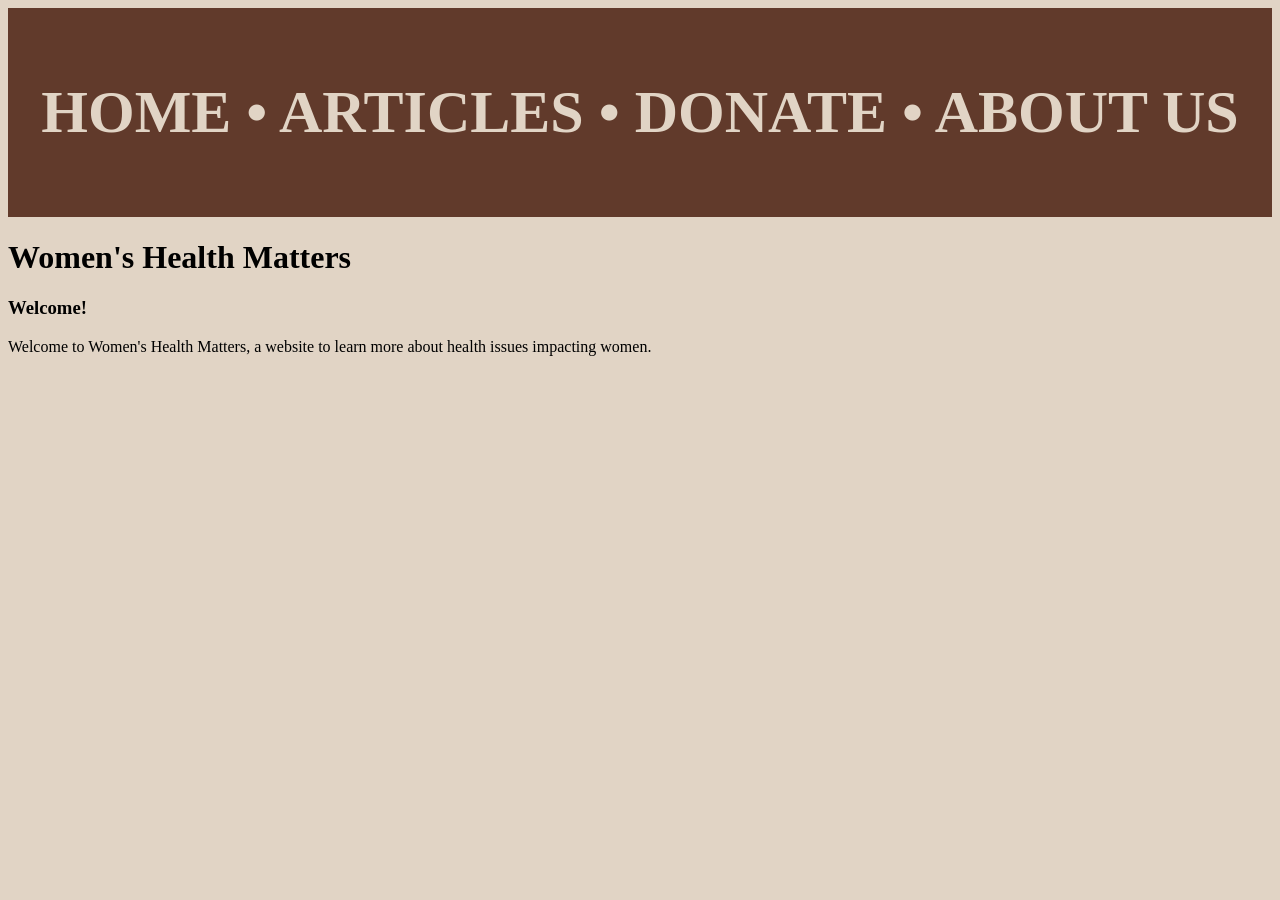
==== app/index.html @ fcae519b "Some work on formatting etc Getting the setup, and starting to work on the home page" ====
<!DOCTYPE html>
<html lang="en-AU">
    <head>
        <meta charset="UTF-8">
        <meta name="viewport" content="width=device-width, initial-scale=1.0">
        <title>Women's Health Matters</title>
        <link rel="stylesheet" href="style.css">
    </head>
    
    <div class="header">
        <h1><a href="index.html">HOME</a> • <a href="articles.html">ARTICLES</a> • <a href="donate.html">DONATE</a> • <a href="aboutus.html">ABOUT US</a></h1>
    </div>

    <body>
            <h1>Women's Health Matters</h1>
            <h3>Welcome!</h3>
            <p>Welcome to Women's Health Matters, a website to learn more about health issues impacting women.</p>
    </body>
</html>
---- app/style.css ----
html{
    background-color: rgb(225,212,197);
}

@font-face {
  font-family: myFont;
  src: url(Msgothic.ttc);
}

.header {
  padding: 30px;
  text-align: center;
  background: #613A2B;
  color: #E1D4C5;
  font-size: 30px;
  font-family: myFont;
}

a:link {
  color: #E1D4C5;
  background-color: transparent;
  text-decoration: none;
}

a:hover {
  color: #af9c87;
  background-color: transparent;
  text-decoration: underline;
}
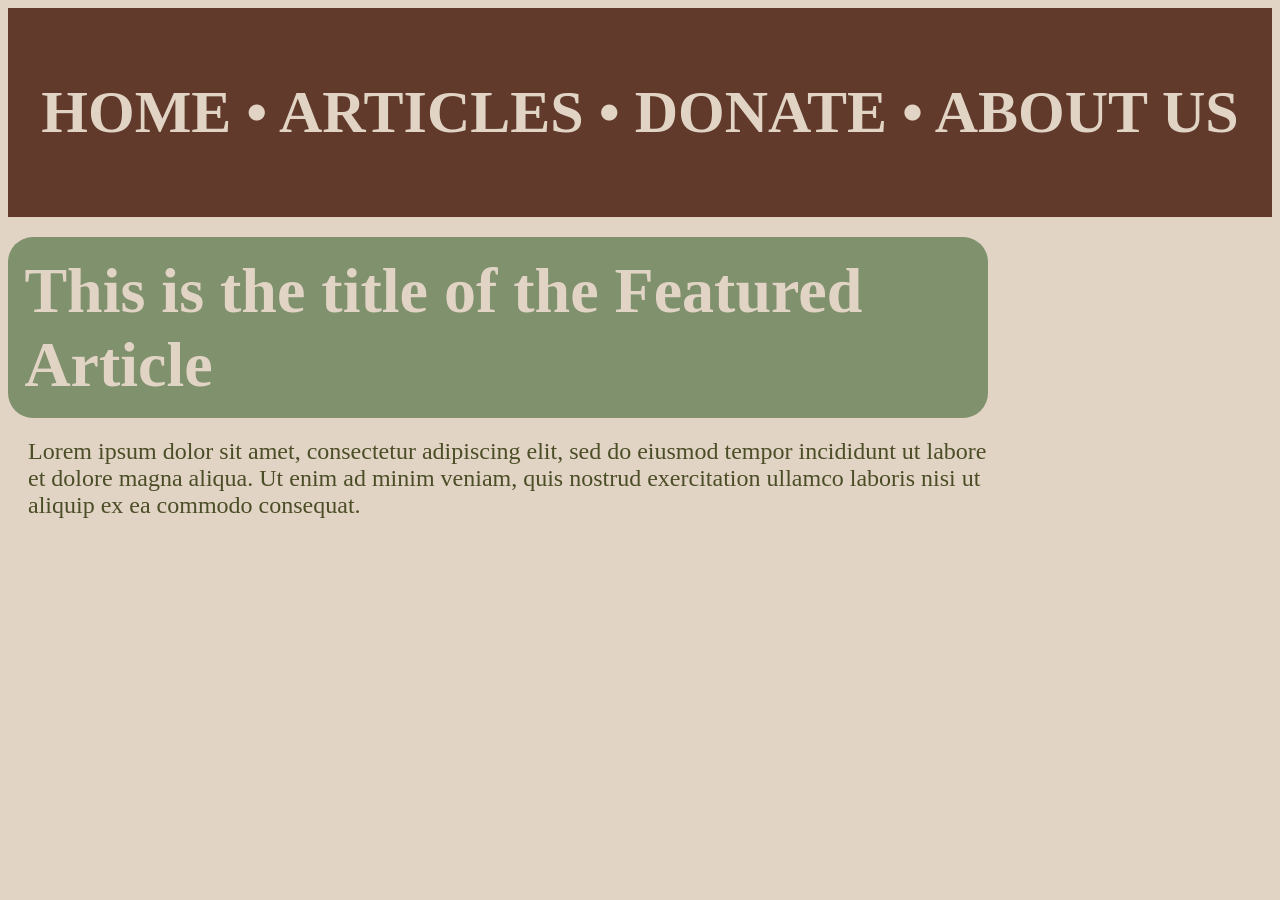
==== commit 876993aa: "CSS and index.html Worked through the CSS and layout for the index.html, making it much more accurat" ====
--- a/app/index.html
+++ b/app/index.html
@@ -11,9 +11,12 @@
         <h1><a href="index.html">HOME</a> • <a href="articles.html">ARTICLES</a> • <a href="donate.html">DONATE</a> • <a href="aboutus.html">ABOUT US</a></h1>
     </div>
 
-    <body>
-            <h1>Women's Health Matters</h1>
-            <h3>Welcome!</h3>
-            <p>Welcome to Women's Health Matters, a website to learn more about health issues impacting women.</p>
-    </body>
+    <div class="featuredarticle">
+        <h2><span>This is the title of the Featured Article</span></h2>
+    </div>
+
+    <div class="featuredsummary">
+        Lorem ipsum dolor sit amet, consectetur adipiscing elit, sed do eiusmod tempor incididunt ut labore et dolore magna aliqua. Ut enim ad minim veniam, quis nostrud exercitation ullamco laboris nisi ut aliquip ex ea commodo consequat.
+    </div>
+
 </html>
--- a/app/style.css
+++ b/app/style.css
@@ -14,6 +14,7 @@
   color: #E1D4C5;
   font-size: 30px;
   font-family: myFont;
+  margin-bottom: 20px
 }
 
 a:link {
@@ -26,4 +27,30 @@
   color: #af9c87;
   background-color: transparent;
   text-decoration: underline;
+}
+
+h2 {
+  display: block;
+  font-size: 4em;
+  margin-top: 0.1em;
+  margin-bottom: 0.1em;
+  margin-left: 0.1em;
+  margin-right: 0;
+  font-weight: bold;
+}
+
+.featuredarticle {
+  width:959.5px;
+  color: #E1D4C5;
+  background-color: #80916D;
+  border-radius: 25px;
+  padding: 10px
+}
+
+.featuredsummary {
+  width:959.5px;
+  color: #4B4D26;
+  margin-top: 20px;
+  margin-left: 20px;
+  font-size: 1.5em
 }
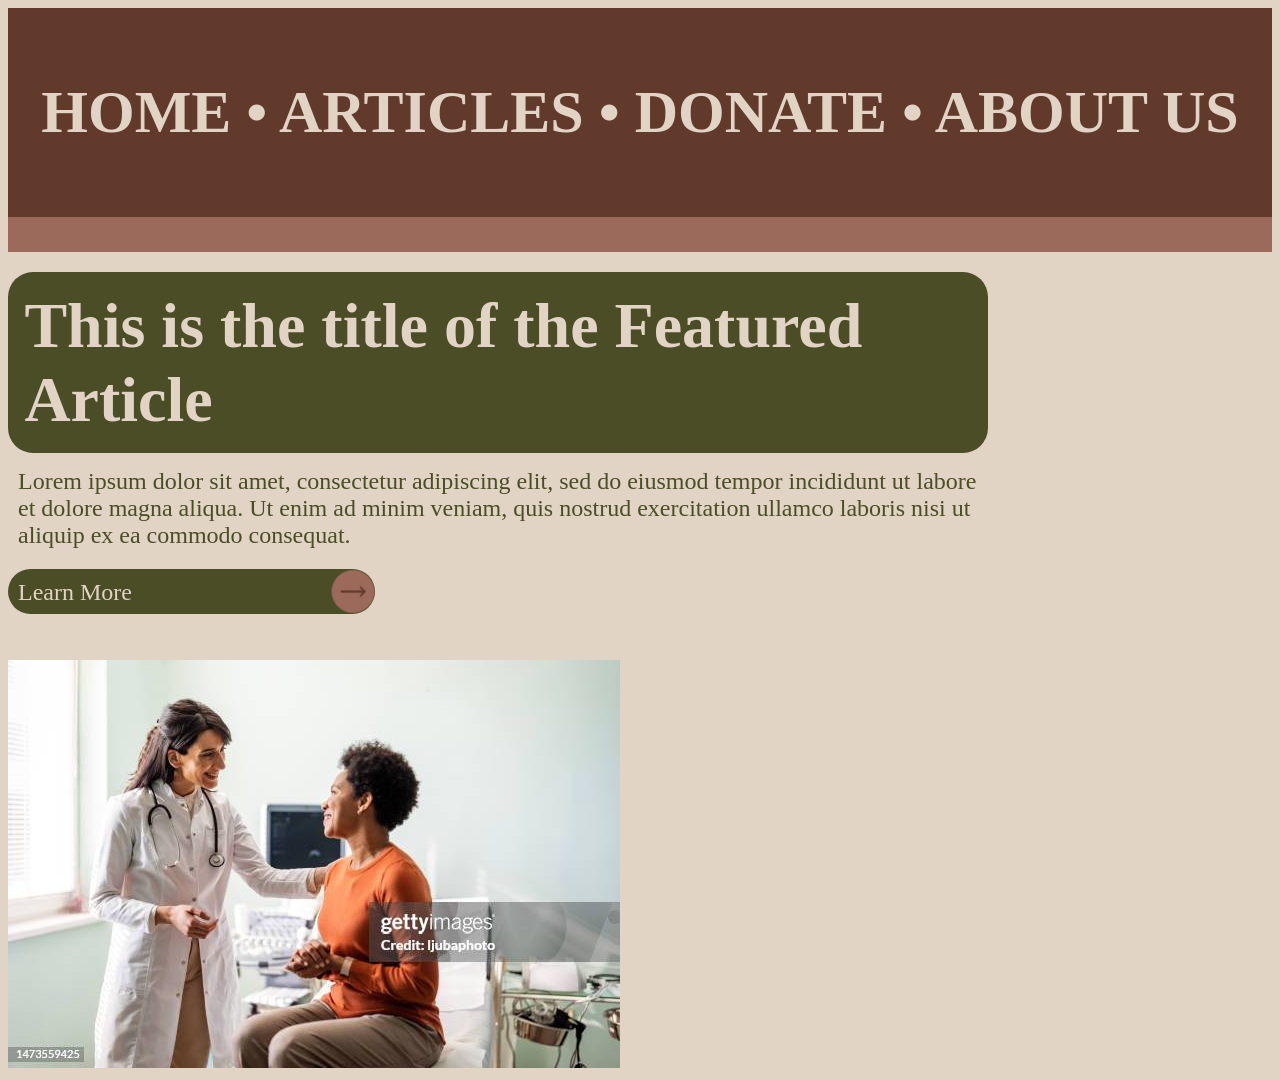
==== commit e15c6bf2: "Functional buttons Worked through making the buttons and ensuring they were functional" ====
--- a/app/index.html
+++ b/app/index.html
@@ -11,6 +11,8 @@
         <h1><a href="index.html">HOME</a> • <a href="articles.html">ARTICLES</a> • <a href="donate.html">DONATE</a> • <a href="aboutus.html">ABOUT US</a></h1>
     </div>
 
+    <div id="rectangle"> </div>
+
     <div class="featuredarticle">
         <h2><span>This is the title of the Featured Article</span></h2>
     </div>
@@ -19,4 +21,15 @@
         Lorem ipsum dolor sit amet, consectetur adipiscing elit, sed do eiusmod tempor incididunt ut labore et dolore magna aliqua. Ut enim ad minim veniam, quis nostrud exercitation ullamco laboris nisi ut aliquip ex ea commodo consequat.
     </div>
 
+    <a class="button" href="articles.html">
+        Learn More
+        <div id="arrow">
+            <img src="arrow.png" alt="Go to..." style="width:50px;height:50px;">
+        </div>
+    </a>
+
+    <div class="homepageimage">
+        <img src="homepage.jpg">
+    </div>
+
 </html>
--- a/app/style.css
+++ b/app/style.css
@@ -13,7 +13,12 @@
   background: #613A2B;
   color: #E1D4C5;
   font-size: 30px;
-  font-family: myFont;
+  font-family: myFont
+}
+
+#rectangle {
+  height: 35px;
+  background: #9B6A5B;
   margin-bottom: 20px
 }
 
@@ -29,6 +34,12 @@
   text-decoration: underline;
 }
 
+a:visited {
+  color: #E1D4C5;
+  background-color: transparent;
+  text-decoration: none;
+}
+
 h2 {
   display: block;
   font-size: 4em;
@@ -42,7 +53,7 @@
 .featuredarticle {
   width:959.5px;
   color: #E1D4C5;
-  background-color: #80916D;
+  background-color: #4B4D26;
   border-radius: 25px;
   padding: 10px
 }
@@ -50,7 +61,40 @@
 .featuredsummary {
   width:959.5px;
   color: #4B4D26;
-  margin-top: 20px;
-  margin-left: 20px;
+  margin-top: 15px;
+  margin-left: 10px;
+  margin-bottom: 20px;
   font-size: 1.5em
+}
+
+.button:link {
+  background-color: #4B4D26;
+  border: none;
+  color: #E1D4C5;
+  text-align: left;
+  text-decoration: none;
+  display: inline-block;
+  cursor: pointer;
+  width:347px;
+  height:25px;
+  border-radius: 25px;
+  padding: 10px;
+  font-size: 1.5em
+}
+
+.button:hover {
+  background-color: #9B6A5B;
+  color: #613A2B;
+  text-decoration:none
+}
+
+#arrow {
+  z-index: 0;
+  position: relative;
+  bottom: 40px;
+  left: 310px;
+}
+
+.homepageimage{
+  tbd
 }
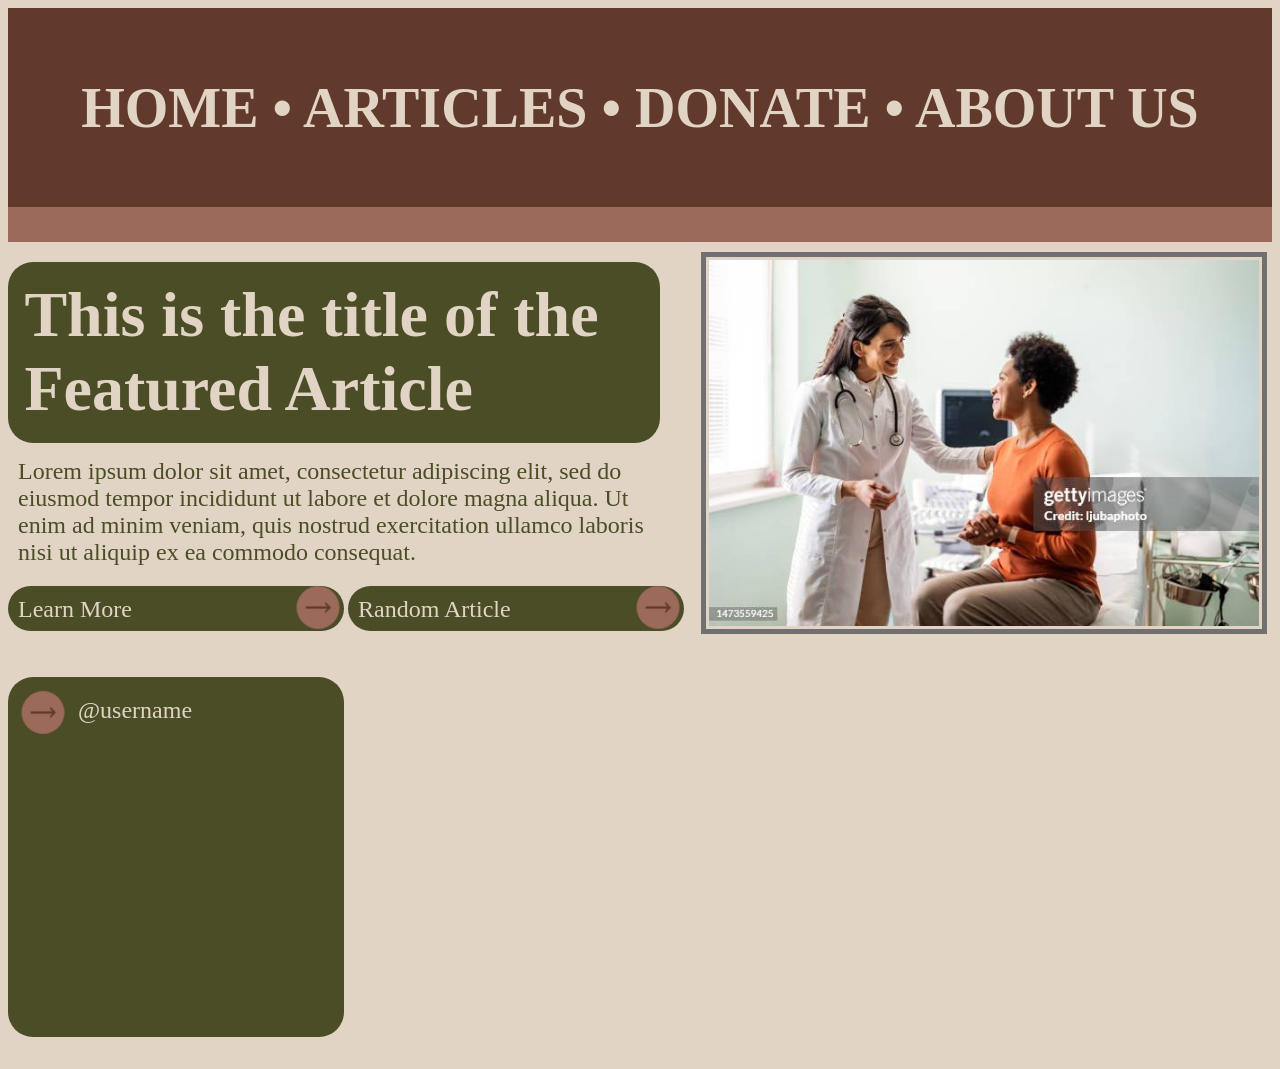
==== commit 2dad3503: "Continued work on index Continued to add new features to index.html" ====
--- a/app/index.html
+++ b/app/index.html
@@ -6,7 +6,7 @@
         <title>Women's Health Matters</title>
         <link rel="stylesheet" href="style.css">
     </head>
-    
+
     <div class="header">
         <h1><a href="index.html">HOME</a> • <a href="articles.html">ARTICLES</a> • <a href="donate.html">DONATE</a> • <a href="aboutus.html">ABOUT US</a></h1>
     </div>
@@ -28,8 +28,24 @@
         </div>
     </a>
 
+    <a class="button" href="donate.html">
+        Random Article
+        <div id="arrow">
+            <img src="arrow.png" alt="Random Article" style="width:50px;height:50px;">
+        </div>
+    </a>
+
     <div class="homepageimage">
-        <img src="homepage.jpg">
+        <img src="homepage.jpg" width=550px style="float:right; border:5px solid #707070; padding:3px; margin:5px">
+    </div>
+
+    <div class="articlepreview">
+        <div id="previewpfp">
+            <img src="arrow.png" alt="Random Article" style="width:50px;height:50px;">
+            <div id="previewusername">
+                @username
+            </div>
+        </div>
     </div>
 
 </html>
--- a/app/style.css
+++ b/app/style.css
@@ -12,7 +12,7 @@
   text-align: center;
   background: #613A2B;
   color: #E1D4C5;
-  font-size: 30px;
+  font-size: 28px;
   font-family: myFont
 }
 
@@ -34,8 +34,8 @@
   text-decoration: underline;
 }
 
-a:visited {
-  color: #E1D4C5;
+a {
+  color: inherit;
   background-color: transparent;
   text-decoration: none;
 }
@@ -51,7 +51,7 @@
 }
 
 .featuredarticle {
-  width:959.5px;
+  width: 50%;
   color: #E1D4C5;
   background-color: #4B4D26;
   border-radius: 25px;
@@ -59,7 +59,7 @@
 }
 
 .featuredsummary {
-  width:959.5px;
+  width: 50%;
   color: #4B4D26;
   margin-top: 15px;
   margin-left: 10px;
@@ -75,11 +75,11 @@
   text-decoration: none;
   display: inline-block;
   cursor: pointer;
-  width:347px;
+  width:25%;
   height:25px;
   border-radius: 25px;
   padding: 10px;
-  font-size: 1.5em
+  font-size: 1.5em;
 }
 
 .button:hover {
@@ -91,10 +91,33 @@
 #arrow {
   z-index: 0;
   position: relative;
-  bottom: 40px;
-  left: 310px;
+  bottom: 41px;
+  left: 275px;
 }
 
 .homepageimage{
-  tbd
+  color:black;
+  position:relative;
+  bottom:430px;
+}
+
+.articlepreview{
+  width: 25%;
+  height: 340px;
+  color: #E1D4C5;
+  background-color: #4B4D26;
+  border-radius: 25px;
+  padding: 10px
+}
+
+#previewpfp{
+  z-index: 0;
+  position: relative
+}
+
+#previewusername{
+  font-size: 1.5em;
+  position: relative;
+  bottom: 44px;
+  left: 60px
 }
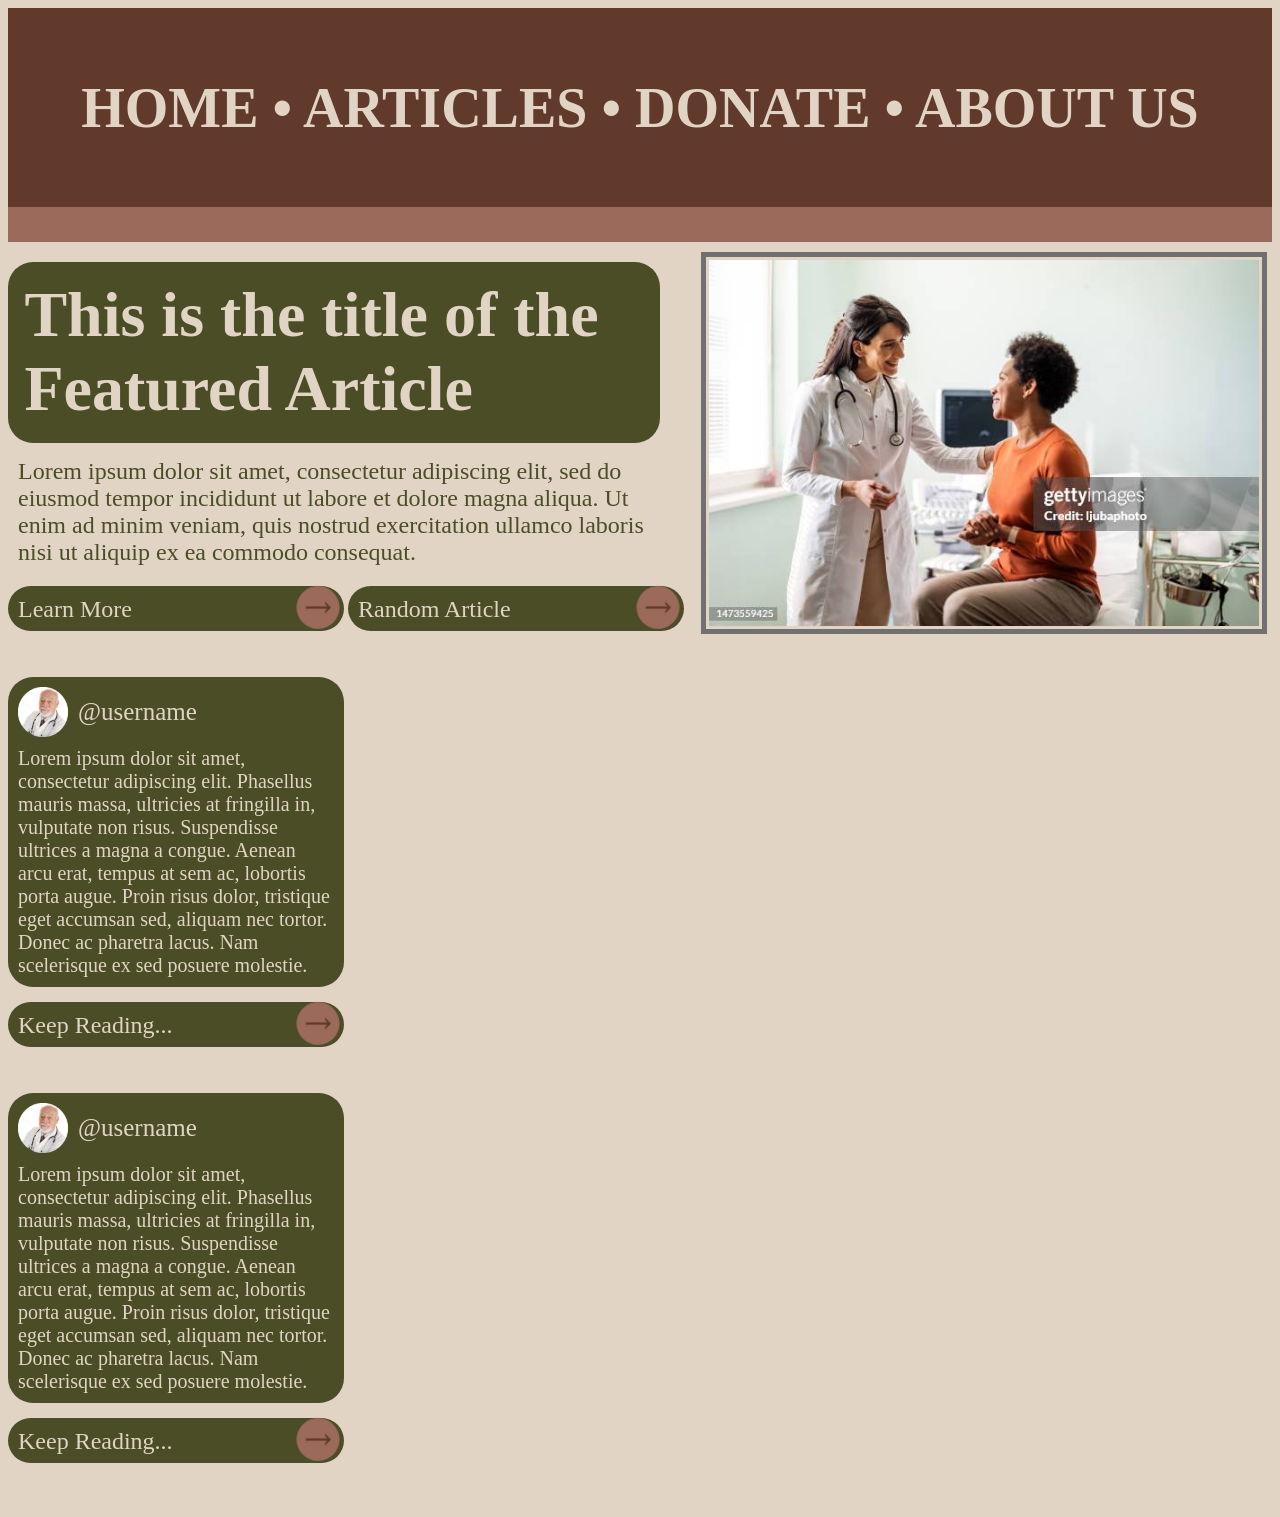
==== commit c379e2e2: "Preview article feature Had a lot of errors so only finished one feature" ====
--- a/app/index.html
+++ b/app/index.html
@@ -41,11 +41,36 @@
 
     <div class="articlepreview">
         <div id="previewpfp">
-            <img src="arrow.png" alt="Random Article" style="width:50px;height:50px;">
+            <img src="doctorpfp.png" alt="Random Article" style="width:50px;height:50px;">
             <div id="previewusername">
                 @username
             </div>
         </div>
+        Lorem ipsum dolor sit amet, consectetur adipiscing elit. Phasellus mauris massa, ultricies at fringilla in, vulputate non risus. Suspendisse ultrices a magna a congue. Aenean arcu erat, tempus at sem ac, lobortis porta augue. Proin risus dolor, tristique eget accumsan sed, aliquam nec tortor. Donec ac pharetra lacus. Nam scelerisque ex sed posuere molestie.
     </div>
 
+    <a class="button" href="donate.html">
+            Keep Reading...
+            <div id="arrow">
+                <img src="arrow.png" alt="Keep Reading..." style="width:50px;height:50px;">
+            </div>
+        </a>
+
+    <div class="articlepreview">
+        <div id="previewpfp">
+            <img src="doctorpfp.png" alt="Random Article" style="width:50px;height:50px;">
+            <div id="previewusername">
+                @username
+            </div>
+        </div>
+        Lorem ipsum dolor sit amet, consectetur adipiscing elit. Phasellus mauris massa, ultricies at fringilla in, vulputate non risus. Suspendisse ultrices a magna a congue. Aenean arcu erat, tempus at sem ac, lobortis porta augue. Proin risus dolor, tristique eget accumsan sed, aliquam nec tortor. Donec ac pharetra lacus. Nam scelerisque ex sed posuere molestie.
+    </div>
+
+    <a class="button" href="donate.html">
+            Keep Reading...
+            <div id="arrow">
+                <img src="arrow.png" alt="Keep Reading..." style="width:50px;height:50px;">
+            </div>
+    </a>
+
 </html>
--- a/app/style.css
+++ b/app/style.css
@@ -35,7 +35,7 @@
 }
 
 a {
-  color: inherit;
+  color: #E1D4C5;
   background-color: transparent;
   text-decoration: none;
 }
@@ -103,11 +103,12 @@
 
 .articlepreview{
   width: 25%;
-  height: 340px;
   color: #E1D4C5;
   background-color: #4B4D26;
   border-radius: 25px;
-  padding: 10px
+  padding: 10px;
+  font-size: 20px;
+  margin-bottom: 15px;
 }
 
 #previewpfp{
@@ -116,8 +117,9 @@
 }
 
 #previewusername{
-  font-size: 1.5em;
+  font-size: 25px;
   position: relative;
   bottom: 44px;
-  left: 60px
+  left: 60px;
+  margin-bottom: -23px
 }
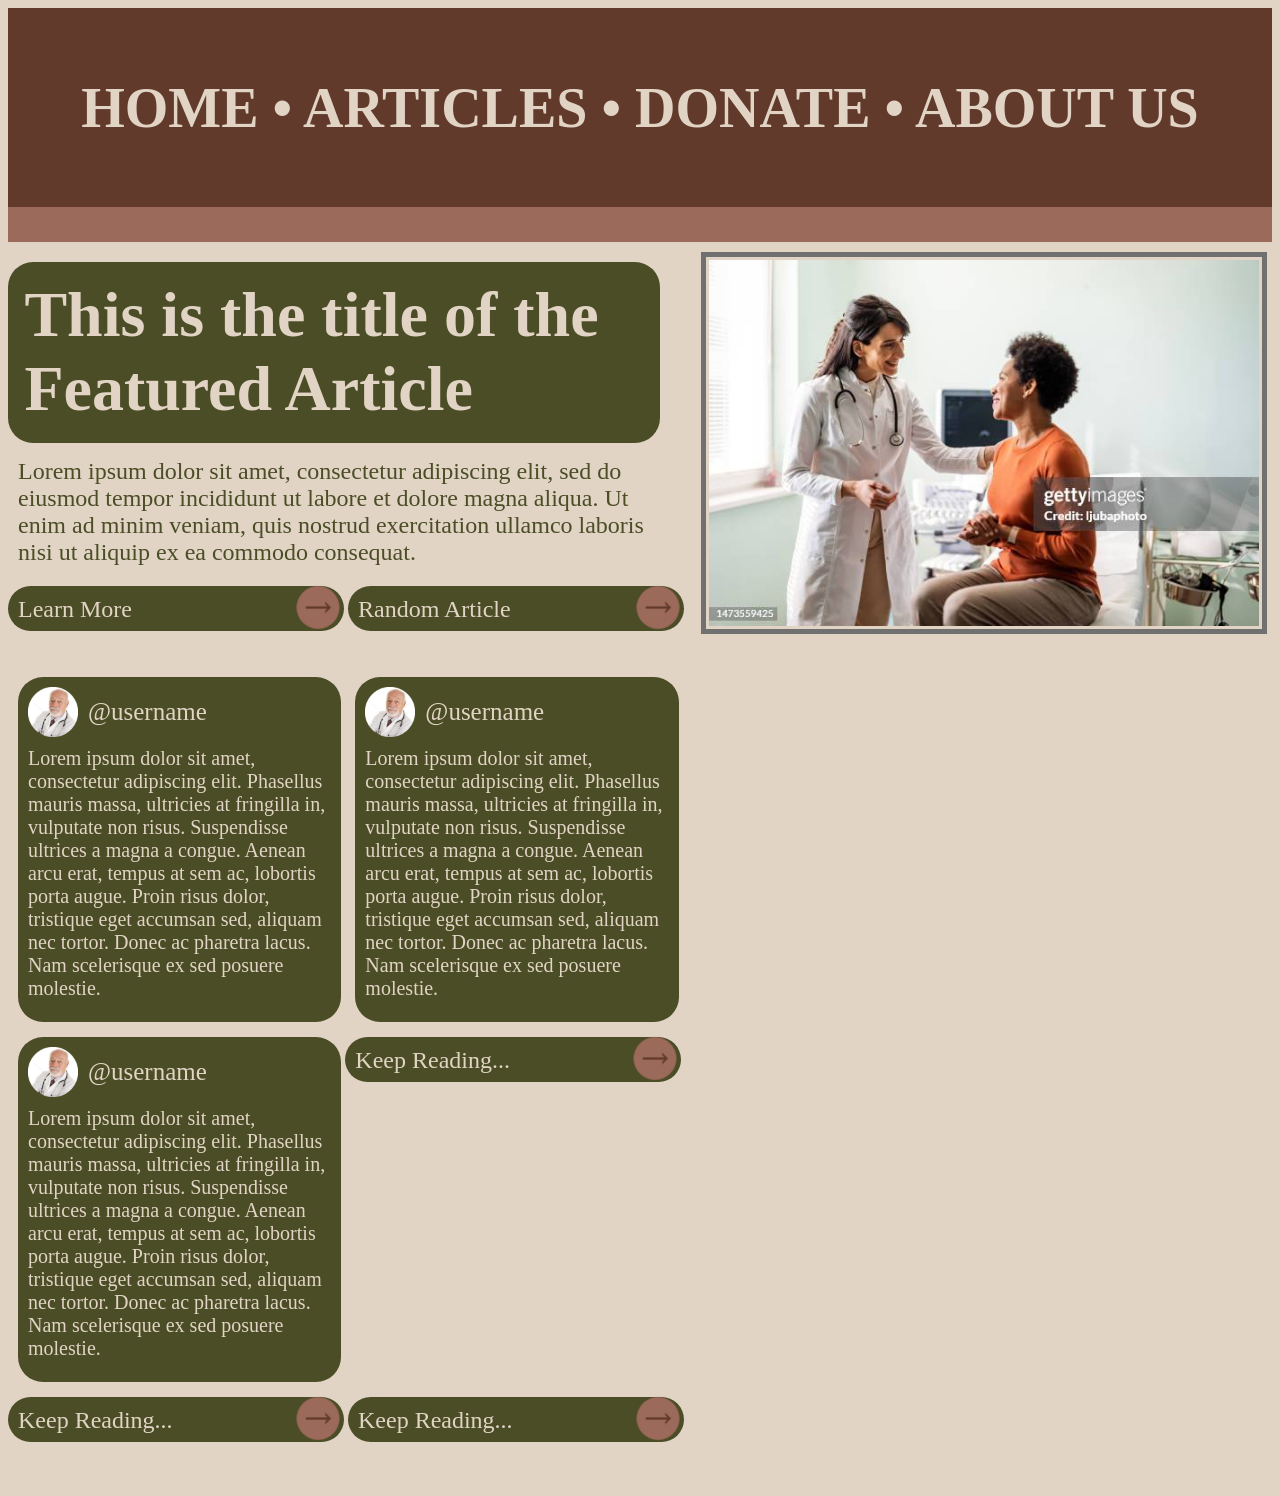
==== commit 3fdd46f6: "Primary Research & Article Boxes Evaluated the primary research results and began working through th" ====
--- a/app/index.html
+++ b/app/index.html
@@ -49,12 +49,15 @@
         Lorem ipsum dolor sit amet, consectetur adipiscing elit. Phasellus mauris massa, ultricies at fringilla in, vulputate non risus. Suspendisse ultrices a magna a congue. Aenean arcu erat, tempus at sem ac, lobortis porta augue. Proin risus dolor, tristique eget accumsan sed, aliquam nec tortor. Donec ac pharetra lacus. Nam scelerisque ex sed posuere molestie.
     </div>
 
-    <a class="button" href="donate.html">
-            Keep Reading...
-            <div id="arrow">
-                <img src="arrow.png" alt="Keep Reading..." style="width:50px;height:50px;">
+    <div class="articlepreview">
+        <div id="previewpfp">
+            <img src="doctorpfp.png" alt="Random Article" style="width:50px;height:50px;">
+            <div id="previewusername">
+                @username
             </div>
-        </a>
+        </div>
+        Lorem ipsum dolor sit amet, consectetur adipiscing elit. Phasellus mauris massa, ultricies at fringilla in, vulputate non risus. Suspendisse ultrices a magna a congue. Aenean arcu erat, tempus at sem ac, lobortis porta augue. Proin risus dolor, tristique eget accumsan sed, aliquam nec tortor. Donec ac pharetra lacus. Nam scelerisque ex sed posuere molestie.
+    </div>
 
     <div class="articlepreview">
         <div id="previewpfp">
@@ -73,4 +76,18 @@
             </div>
     </a>
 
+    <a class="button" href="donate.html">
+        Keep Reading...
+        <div id="arrow">
+            <img src="arrow.png" alt="Keep Reading..." style="width:50px;height:50px;">
+        </div>
+    </a>
+
+    <a class="button" href="donate.html">
+        Keep Reading...
+        <div id="arrow">
+            <img src="arrow.png" alt="Keep Reading..." style="width:50px;height:50px;">
+        </div>
+    </a>
+
 </html>
--- a/app/style.css
+++ b/app/style.css
@@ -102,13 +102,17 @@
 }
 
 .articlepreview{
-  width: 25%;
+  width: 24%;
   color: #E1D4C5;
   background-color: #4B4D26;
   border-radius: 25px;
   padding: 10px;
   font-size: 20px;
   margin-bottom: 15px;
+  display: inline-block;
+  margin-left: 10px;
+  height: 325px;
+  vertical-align:top
 }
 
 #previewpfp{
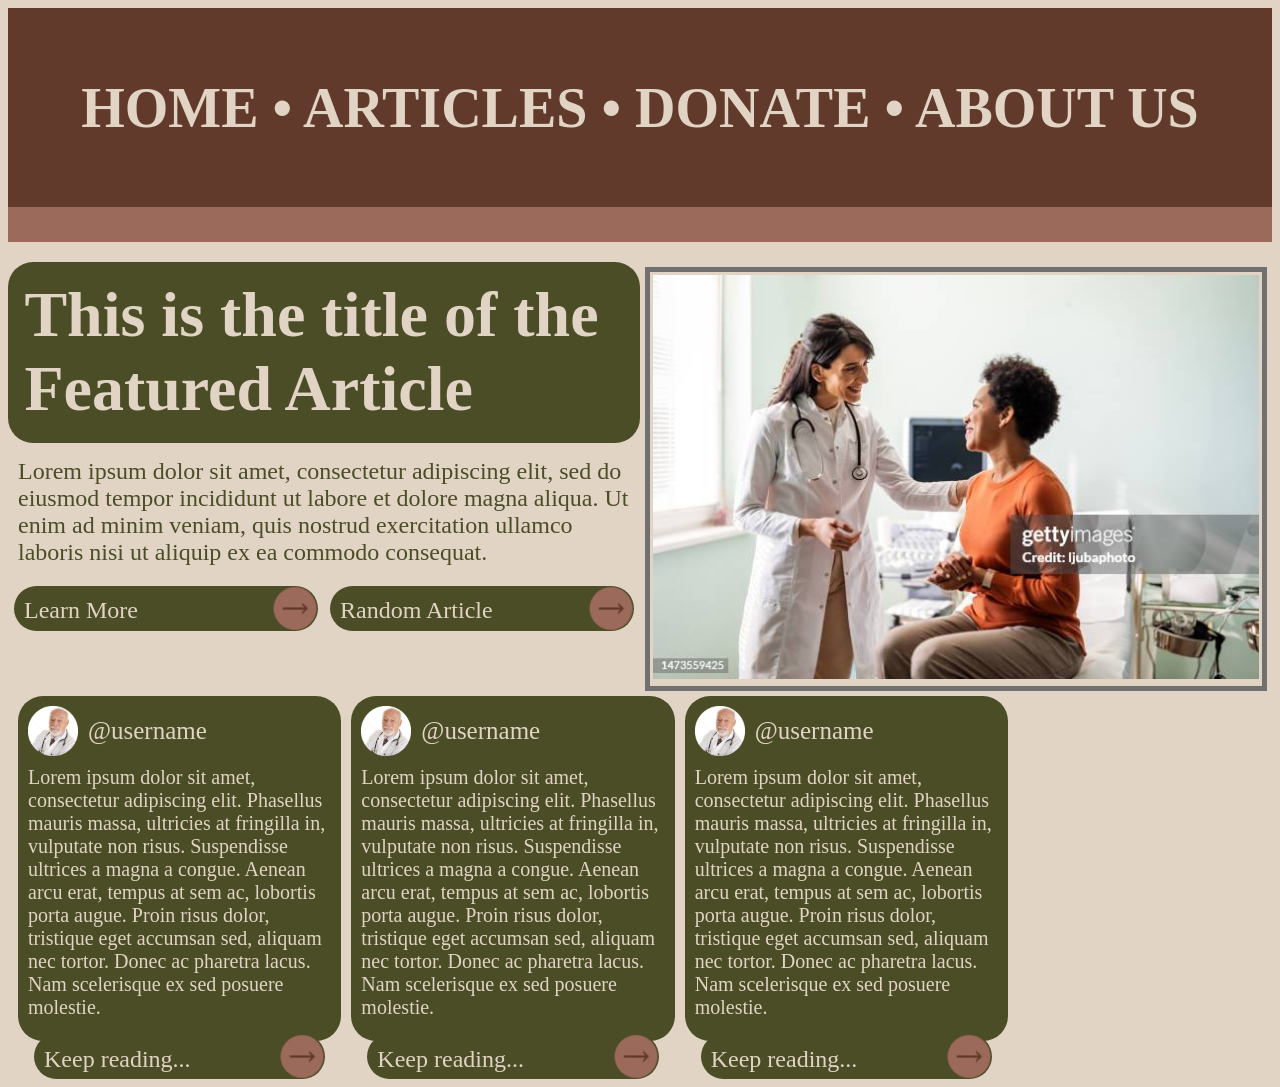
==== commit 84787334: "Fully developed index Changed the entire layout of index.html, changing everything to flex" ====
--- a/app/index.html
+++ b/app/index.html
@@ -3,7 +3,7 @@
     <head>
         <meta charset="UTF-8">
         <meta name="viewport" content="width=device-width, initial-scale=1.0">
-        <title>Women's Health Matters</title>
+        <title>Women's Health Wiki</title>
         <link rel="stylesheet" href="style.css">
     </head>
 
@@ -13,81 +13,113 @@
 
     <div id="rectangle"> </div>
 
-    <div class="featuredarticle">
-        <h2><span>This is the title of the Featured Article</span></h2>
+    <div class="content flex-column">
+        <div class="flex-row">
+            <div class="flex-column flex-1">
+                <div class="featuredarticle">
+                    <h2><span>This is the title of the Featured Article</span></h2>
+                </div>
+
+                <div class="featuredsummary">
+                    Lorem ipsum dolor sit amet, consectetur adipiscing elit, sed do eiusmod tempor incididunt ut labore et dolore magna aliqua. Ut enim ad minim veniam, quis nostrud exercitation ullamco laboris nisi ut aliquip ex ea commodo consequat.
+                </div>
+
+                <div class="button-container">
+                    <a class="button flex-1" href="articles.html">
+                        <div class="button-inner">
+                            <div class="flex-1">Learn More</div>
+                            <div id="arrow">
+                                <img src="arrow.png" alt="Go to..." style="width:50px;height:50px;">
+                            </div>
+                        </div>
+                    </a>
+
+                    <a class="button flex-1" href="donate.html">
+                        <div class="button-inner">
+                            <div class="flex-1">Random Article</div>
+                            <div id="arrow">
+                                <img src="arrow.png" alt="Go to..." style="width:50px;height:50px;">
+                            </div>
+                        </div>
+                    </a>
+                </div>
+            </div>
+
+            <div class="homepageimage flex-1">
+                <div style="border:5px solid #707070; padding:3px; margin:5px;">
+                <img src="homepage.jpg" style="width:100%">
+                </div>
+            </div>
+        </div>
+
+        <div class="flex-row">
+            <div class="articlepreview">
+                <div id="previewpfp">
+                    <img src="doctorpfp.png" alt="Random Article" style="width:50px;height:50px;">
+                    <div id="previewusername">
+                        @username
+                    </div>
+                </div>
+
+                <div class="previewtext">
+                    Lorem ipsum dolor sit amet, consectetur adipiscing elit. Phasellus mauris massa, ultricies at fringilla in, vulputate non risus. Suspendisse ultrices a magna a congue. Aenean arcu erat, tempus at sem ac, lobortis porta augue. Proin risus dolor, tristique eget accumsan sed, aliquam nec tortor. Donec ac pharetra lacus. Nam scelerisque ex sed posuere molestie.
+                </div>
+
+                <a class="button flex-1" href="donate.html">
+                <div class="button-inner">
+                    <div class="flex-1">Keep reading...</div>
+                    <div id="arrow">
+                        <img src="arrow.png" alt="Keep reading..." style="width:50px;height:50px;">
+                    </div>
+                </div>
+            </a>
+            </div>
+
+            <div class="articlepreview">
+                <div id="previewpfp">
+                    <img src="doctorpfp.png" alt="Random Article" style="width:50px;height:50px;">
+                    <div id="previewusername">
+                        @username
+                    </div>
+                </div>
+
+                <div class="previewtext">
+                    Lorem ipsum dolor sit amet, consectetur adipiscing elit. Phasellus mauris massa, ultricies at fringilla in, vulputate non risus. Suspendisse ultrices a magna a congue. Aenean arcu erat, tempus at sem ac, lobortis porta augue. Proin risus dolor, tristique eget accumsan sed, aliquam nec tortor. Donec ac pharetra lacus. Nam scelerisque ex sed posuere molestie.
+                </div>
+
+            <a class="button flex-1" href="donate.html">
+                <div class="button-inner">
+                    <div class="flex-1">Keep reading...</div>
+                    <div id="arrow">
+                        <img src="arrow.png" alt="Keep reading..." style="width:50px;height:50px;">
+                    </div>
+                </div>
+            </a>
+            </div>
+
+            <div class="articlepreview">
+                <div id="previewpfp">
+                    <img src="doctorpfp.png" alt="Random Article" style="width:50px;height:50px;">
+                    <div id="previewusername">
+                        @username
+                    </div>
+                </div>
+
+                <div class="previewtext">
+                    Lorem ipsum dolor sit amet, consectetur adipiscing elit. Phasellus mauris massa, ultricies at fringilla in, vulputate non risus. Suspendisse ultrices a magna a congue. Aenean arcu erat, tempus at sem ac, lobortis porta augue. Proin risus dolor, tristique eget accumsan sed, aliquam nec tortor. Donec ac pharetra lacus. Nam scelerisque ex sed posuere molestie.
+                </div>
+
+            <a class="button flex-1" href="donate.html">
+                <div class="button-inner">
+                    <div class="flex-1">Keep reading...</div>
+                    <div id="arrow">
+                        <img src="arrow.png" alt="Keep reading..." style="width:50px;height:50px;">
+                    </div>
+                </div>
+            </a>
+            </div>
+        </div>
+
     </div>
 
-    <div class="featuredsummary">
-        Lorem ipsum dolor sit amet, consectetur adipiscing elit, sed do eiusmod tempor incididunt ut labore et dolore magna aliqua. Ut enim ad minim veniam, quis nostrud exercitation ullamco laboris nisi ut aliquip ex ea commodo consequat.
-    </div>
-
-    <a class="button" href="articles.html">
-        Learn More
-        <div id="arrow">
-            <img src="arrow.png" alt="Go to..." style="width:50px;height:50px;">
-        </div>
-    </a>
-
-    <a class="button" href="donate.html">
-        Random Article
-        <div id="arrow">
-            <img src="arrow.png" alt="Random Article" style="width:50px;height:50px;">
-        </div>
-    </a>
-
-    <div class="homepageimage">
-        <img src="homepage.jpg" width=550px style="float:right; border:5px solid #707070; padding:3px; margin:5px">
-    </div>
-
-    <div class="articlepreview">
-        <div id="previewpfp">
-            <img src="doctorpfp.png" alt="Random Article" style="width:50px;height:50px;">
-            <div id="previewusername">
-                @username
-            </div>
-        </div>
-        Lorem ipsum dolor sit amet, consectetur adipiscing elit. Phasellus mauris massa, ultricies at fringilla in, vulputate non risus. Suspendisse ultrices a magna a congue. Aenean arcu erat, tempus at sem ac, lobortis porta augue. Proin risus dolor, tristique eget accumsan sed, aliquam nec tortor. Donec ac pharetra lacus. Nam scelerisque ex sed posuere molestie.
-    </div>
-
-    <div class="articlepreview">
-        <div id="previewpfp">
-            <img src="doctorpfp.png" alt="Random Article" style="width:50px;height:50px;">
-            <div id="previewusername">
-                @username
-            </div>
-        </div>
-        Lorem ipsum dolor sit amet, consectetur adipiscing elit. Phasellus mauris massa, ultricies at fringilla in, vulputate non risus. Suspendisse ultrices a magna a congue. Aenean arcu erat, tempus at sem ac, lobortis porta augue. Proin risus dolor, tristique eget accumsan sed, aliquam nec tortor. Donec ac pharetra lacus. Nam scelerisque ex sed posuere molestie.
-    </div>
-
-    <div class="articlepreview">
-        <div id="previewpfp">
-            <img src="doctorpfp.png" alt="Random Article" style="width:50px;height:50px;">
-            <div id="previewusername">
-                @username
-            </div>
-        </div>
-        Lorem ipsum dolor sit amet, consectetur adipiscing elit. Phasellus mauris massa, ultricies at fringilla in, vulputate non risus. Suspendisse ultrices a magna a congue. Aenean arcu erat, tempus at sem ac, lobortis porta augue. Proin risus dolor, tristique eget accumsan sed, aliquam nec tortor. Donec ac pharetra lacus. Nam scelerisque ex sed posuere molestie.
-    </div>
-
-    <a class="button" href="donate.html">
-            Keep Reading...
-            <div id="arrow">
-                <img src="arrow.png" alt="Keep Reading..." style="width:50px;height:50px;">
-            </div>
-    </a>
-
-    <a class="button" href="donate.html">
-        Keep Reading...
-        <div id="arrow">
-            <img src="arrow.png" alt="Keep Reading..." style="width:50px;height:50px;">
-        </div>
-    </a>
-
-    <a class="button" href="donate.html">
-        Keep Reading...
-        <div id="arrow">
-            <img src="arrow.png" alt="Keep Reading..." style="width:50px;height:50px;">
-        </div>
-    </a>
-
 </html>
--- a/app/style.css
+++ b/app/style.css
@@ -22,19 +22,36 @@
   margin-bottom: 20px
 }
 
-a:link {
+.content {
+}
+
+.flex-row {
+  display: flex;
+  flex-direction: row;
+}
+
+.flex-column {
+  display: flex;
+  flex-direction:column
+}
+
+.flex-1 {
+  flex: 1;
+}
+
+.header a:link {
   color: #E1D4C5;
   background-color: transparent;
   text-decoration: none;
 }
 
-a:hover {
+.header a:hover {
   color: #af9c87;
   background-color: transparent;
   text-decoration: underline;
 }
 
-a {
+.header a {
   color: #E1D4C5;
   background-color: transparent;
   text-decoration: none;
@@ -51,7 +68,6 @@
 }
 
 .featuredarticle {
-  width: 50%;
   color: #E1D4C5;
   background-color: #4B4D26;
   border-radius: 25px;
@@ -59,7 +75,6 @@
 }
 
 .featuredsummary {
-  width: 50%;
   color: #4B4D26;
   margin-top: 15px;
   margin-left: 10px;
@@ -67,7 +82,7 @@
   font-size: 1.5em
 }
 
-.button:link {
+.button {
   background-color: #4B4D26;
   border: none;
   color: #E1D4C5;
@@ -75,11 +90,11 @@
   text-decoration: none;
   display: inline-block;
   cursor: pointer;
-  width:25%;
   height:25px;
   border-radius: 25px;
   padding: 10px;
-  font-size: 1.5em;
+  font-size: 1.5rem;
+  margin: 0 6px;
 }
 
 .button:hover {
@@ -88,17 +103,26 @@
   text-decoration:none
 }
 
+.button-inner {
+  display: flex;
+  flex-direction: row;
+  align-items: center;
+  margin-top: -13px;
+  margin-right: -12px;
+}
+
+.button-container {
+  display: flex;
+  flex-direction: row;
+  margin-bottom: 15px;
+}
+
 #arrow {
   z-index: 0;
-  position: relative;
-  bottom: 41px;
-  left: 275px;
 }
 
 .homepageimage{
   color:black;
-  position:relative;
-  bottom:430px;
 }
 
 .articlepreview{
@@ -109,7 +133,8 @@
   padding: 10px;
   font-size: 20px;
   margin-bottom: 15px;
-  display: inline-block;
+  display: flex;
+  flex-direction: column;
   margin-left: 10px;
   height: 325px;
   vertical-align:top
@@ -126,4 +151,8 @@
   bottom: 44px;
   left: 60px;
   margin-bottom: -23px
+}
+
+.previewtext{
+  margin-bottom: 15px
 }
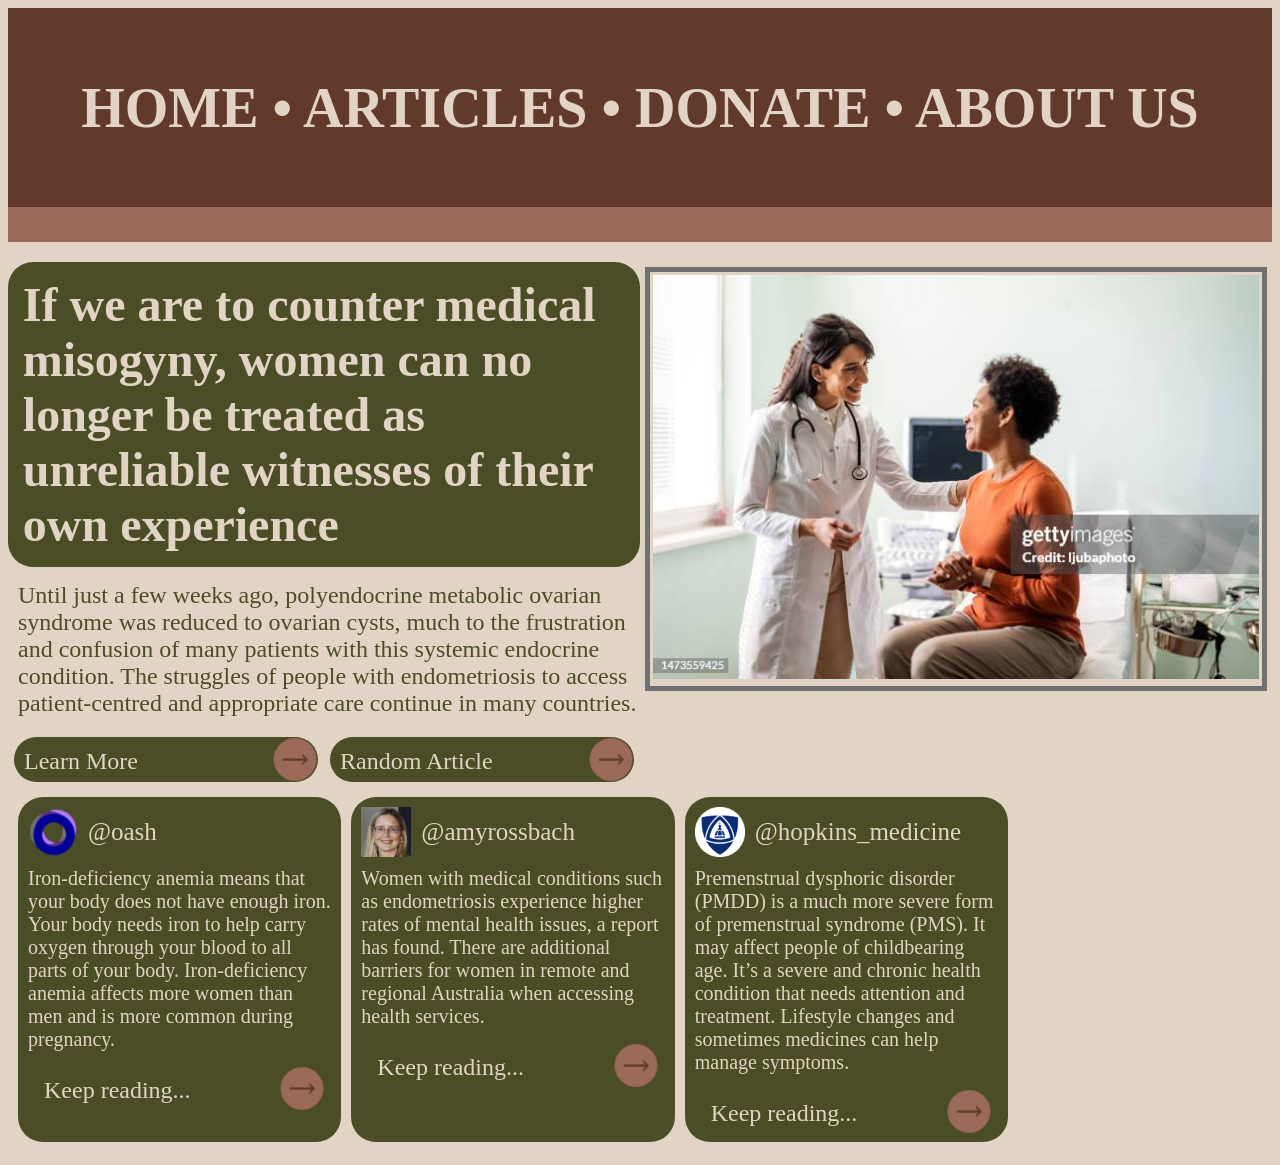
==== commit 5bf4c291: "Final HTML and CSS Finalised the work for the entire website" ====
--- a/app/index.html
+++ b/app/index.html
@@ -8,7 +8,7 @@
     </head>
 
     <div class="header">
-        <h1><a href="index.html">HOME</a> • <a href="articles.html">ARTICLES</a> • <a href="donate.html">DONATE</a> • <a href="aboutus.html">ABOUT US</a></h1>
+        <h1><a href="index.html">HOME</a> • <a href="article1.html">ARTICLES</a> • <a href="donate.html">DONATE</a> • <a href="aboutus.html">ABOUT US</a></h1>
     </div>
 
     <div id="rectangle"> </div>
@@ -17,28 +17,28 @@
         <div class="flex-row">
             <div class="flex-column flex-1">
                 <div class="featuredarticle">
-                    <h2><span>This is the title of the Featured Article</span></h2>
+                    <h2><span>If we are to counter medical misogyny, women can no longer be treated as unreliable witnesses of their own experience</span></h2>
                 </div>
 
                 <div class="featuredsummary">
-                    Lorem ipsum dolor sit amet, consectetur adipiscing elit, sed do eiusmod tempor incididunt ut labore et dolore magna aliqua. Ut enim ad minim veniam, quis nostrud exercitation ullamco laboris nisi ut aliquip ex ea commodo consequat.
+                    Until just a few weeks ago, polyendocrine metabolic ovarian syndrome was reduced to ovarian cysts, much to the frustration and confusion of many patients with this systemic endocrine condition. The struggles of people with endometriosis to access patient-centred and appropriate care continue in many countries.
                 </div>
 
                 <div class="button-container">
-                    <a class="button flex-1" href="articles.html">
+                    <a class="button flex-1" href="article1.html">
                         <div class="button-inner">
                             <div class="flex-1">Learn More</div>
                             <div id="arrow">
-                                <img src="arrow.png" alt="Go to..." style="width:50px;height:50px;">
+                                <img src="assets/arrow.png" alt="Go to..." style="width:50px;height:50px;">
                             </div>
                         </div>
                     </a>
 
-                    <a class="button flex-1" href="donate.html">
+                    <a class="button flex-1" href="article4.html">
                         <div class="button-inner">
                             <div class="flex-1">Random Article</div>
                             <div id="arrow">
-                                <img src="arrow.png" alt="Go to..." style="width:50px;height:50px;">
+                                <img src="assets/arrow.png" alt="Go to..." style="width:50px;height:50px;">
                             </div>
                         </div>
                     </a>
@@ -47,7 +47,7 @@
 
             <div class="homepageimage flex-1">
                 <div style="border:5px solid #707070; padding:3px; margin:5px;">
-                <img src="homepage.jpg" style="width:100%">
+                <img src="assets/homepage.jpg" style="width:100%">
                 </div>
             </div>
         </div>
@@ -55,21 +55,44 @@
         <div class="flex-row">
             <div class="articlepreview">
                 <div id="previewpfp">
-                    <img src="doctorpfp.png" alt="Random Article" style="width:50px;height:50px;">
+                    <img src="assets/oash.png" alt="Office on Women's Health" style="width:50px;height:50px;">
                     <div id="previewusername">
-                        @username
+                        @oash
                     </div>
                 </div>
 
                 <div class="previewtext">
-                    Lorem ipsum dolor sit amet, consectetur adipiscing elit. Phasellus mauris massa, ultricies at fringilla in, vulputate non risus. Suspendisse ultrices a magna a congue. Aenean arcu erat, tempus at sem ac, lobortis porta augue. Proin risus dolor, tristique eget accumsan sed, aliquam nec tortor. Donec ac pharetra lacus. Nam scelerisque ex sed posuere molestie.
+                    Iron-deficiency anemia means that your body does not have enough iron. Your body needs iron to help carry oxygen through your blood to all parts of your body. Iron-deficiency anemia affects more women than men and is more common during pregnancy.
                 </div>
 
-                <a class="button flex-1" href="donate.html">
+                <a class="button" href="article2.html">
+                    <div class="button-inner">
+                        <div class="flex-1">Keep reading...</div>
+                        <div id="arrow">
+                            <img src="assets/arrow.png" alt="Keep reading..." style="width:50px;height:50px;">
+                        </div>
+                    </div>
+                </a>
+            </div>
+
+            <div class="articlepreview">
+                <div id="previewpfp">
+                    <img src="assets/amyrossbach.png" alt="Amy Rossbach" style="width:50px;height:50px;">
+                    <div id="previewusername">
+                        @amyrossbach
+                    </div>
+                </div>
+
+
+                <div class="previewtext">
+                    Women with medical conditions such as endometriosis experience higher rates of mental health issues, a report has found. There are additional barriers for women in remote and regional Australia when accessing health services.
+                </div>
+
+            <a class="button" href="article3.html">
                 <div class="button-inner">
                     <div class="flex-1">Keep reading...</div>
                     <div id="arrow">
-                        <img src="arrow.png" alt="Keep reading..." style="width:50px;height:50px;">
+                        <img src="assets/arrow.png" alt="Keep reading..." style="width:50px;height:50px;">
                     </div>
                 </div>
             </a>
@@ -77,43 +100,21 @@
 
             <div class="articlepreview">
                 <div id="previewpfp">
-                    <img src="doctorpfp.png" alt="Random Article" style="width:50px;height:50px;">
+                    <img src="assets/hopkins.png" alt="hopkins" style="width:50px;height:50px;">
                     <div id="previewusername">
-                        @username
+                        @hopkins_medicine
                     </div>
                 </div>
 
                 <div class="previewtext">
-                    Lorem ipsum dolor sit amet, consectetur adipiscing elit. Phasellus mauris massa, ultricies at fringilla in, vulputate non risus. Suspendisse ultrices a magna a congue. Aenean arcu erat, tempus at sem ac, lobortis porta augue. Proin risus dolor, tristique eget accumsan sed, aliquam nec tortor. Donec ac pharetra lacus. Nam scelerisque ex sed posuere molestie.
+                    Premenstrual dysphoric disorder (PMDD) is a much more severe form of premenstrual syndrome (PMS). It may affect people of childbearing age. It’s a severe and chronic health condition that needs attention and treatment. Lifestyle changes and sometimes medicines can help manage symptoms.
                 </div>
 
-            <a class="button flex-1" href="donate.html">
+            <a class="button" href="article4.html">
                 <div class="button-inner">
                     <div class="flex-1">Keep reading...</div>
                     <div id="arrow">
-                        <img src="arrow.png" alt="Keep reading..." style="width:50px;height:50px;">
-                    </div>
-                </div>
-            </a>
-            </div>
-
-            <div class="articlepreview">
-                <div id="previewpfp">
-                    <img src="doctorpfp.png" alt="Random Article" style="width:50px;height:50px;">
-                    <div id="previewusername">
-                        @username
-                    </div>
-                </div>
-
-                <div class="previewtext">
-                    Lorem ipsum dolor sit amet, consectetur adipiscing elit. Phasellus mauris massa, ultricies at fringilla in, vulputate non risus. Suspendisse ultrices a magna a congue. Aenean arcu erat, tempus at sem ac, lobortis porta augue. Proin risus dolor, tristique eget accumsan sed, aliquam nec tortor. Donec ac pharetra lacus. Nam scelerisque ex sed posuere molestie.
-                </div>
-
-            <a class="button flex-1" href="donate.html">
-                <div class="button-inner">
-                    <div class="flex-1">Keep reading...</div>
-                    <div id="arrow">
-                        <img src="arrow.png" alt="Keep reading..." style="width:50px;height:50px;">
+                        <img src="assets/arrow.png" alt="Keep reading..." style="width:50px;height:50px;">
                     </div>
                 </div>
             </a>
--- a/app/style.css
+++ b/app/style.css
@@ -59,7 +59,7 @@
 
 h2 {
   display: block;
-  font-size: 4em;
+  font-size: 3em;
   margin-top: 0.1em;
   margin-bottom: 0.1em;
   margin-left: 0.1em;
@@ -155,4 +155,9 @@
 
 .previewtext{
   margin-bottom: 15px
+}
+
+h4{
+  font-size: 2rem;
+  font-weight: bold;
 }
